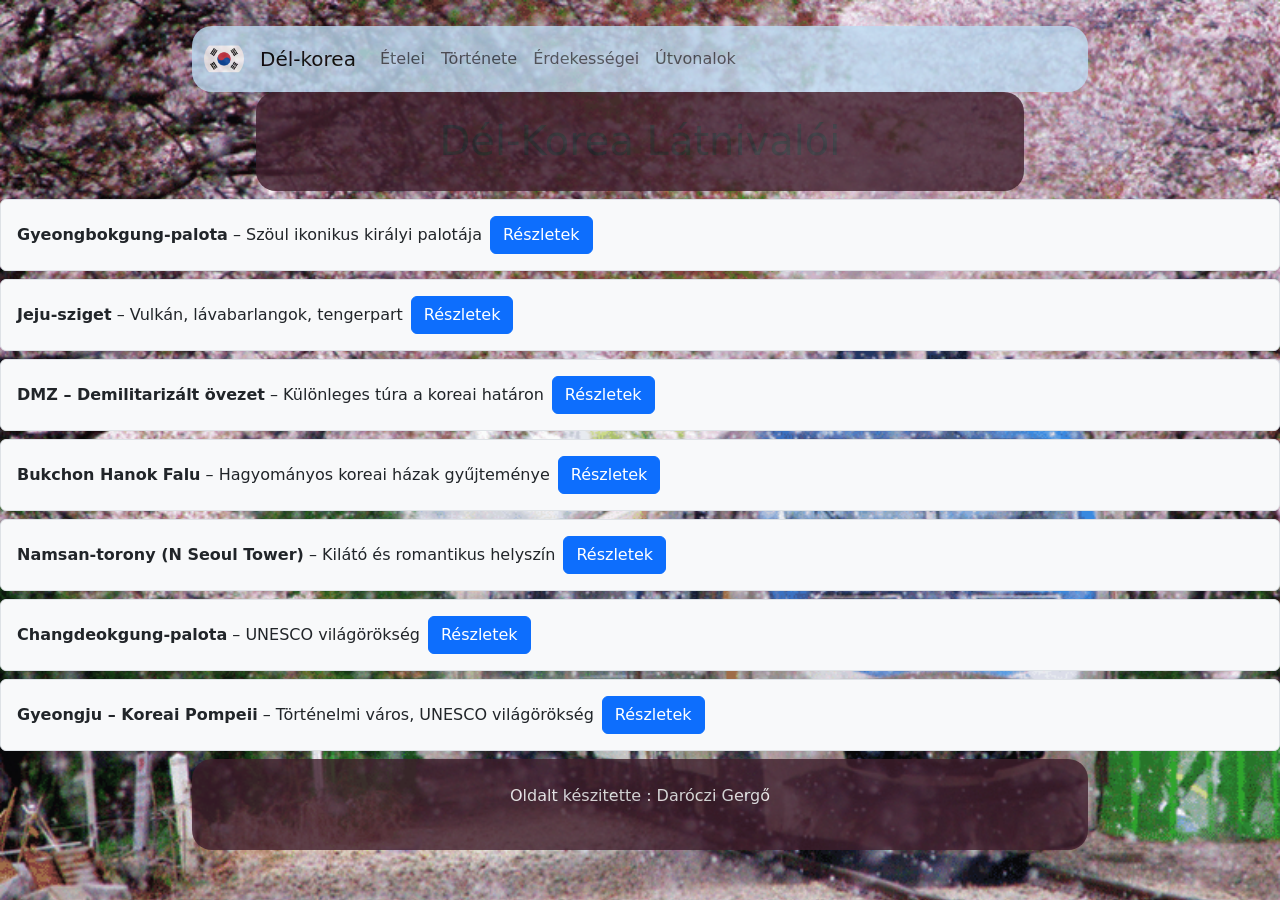
==== pages/Erdekessegei.html @ 54beb81a "nem teljesen az igazi" ====
<!DOCTYPE html>
<html lang="hu">
<head>
    <meta charset="UTF-8">
    <meta name="viewport" content="width=device-width, initial-scale=1.0">
    <title>Érdekességei</title>
    <link  id="favicon" rel="icon" type="image/x-icon" href="/Kepek/del-korea.ico">
    <link rel="stylesheet" href="/CSS/erdekessegei.css">
    <link href="https://cdn.jsdelivr.net/npm/bootstrap@5.3.3/dist/css/bootstrap.min.css" rel="stylesheet">
    <script src="https://cdn.jsdelivr.net/npm/bootstrap@5.3.3/dist/js/bootstrap.bundle.min.js"></script>
    
</head>

<body>
    <div id="menu"></div>
  <h1>Dél-Korea Látnivalói</h1>
  <div id="latnivalo-lista"></div>

  <!-- Modal -->
  <div id="modal" class="modalok modal hidden">
    <div class="modal-content">
      <span class="close">&times;</span>
      <h2 id="modal-title"></h2>
      <p id="modal-helyszin"></p>
      <p id="modal-reszletes"></p>
    </div>
  </div>

    <footer>
        <p>Oldalt készitette : Daróczi Gergő</p>
      </footer>
      <script src="/assets/menu.js"></script> 
      
      <script src="/assets/erdekesegei.js"></script>
   
</body>
</html>
---- CSS/erdekessegei.css ----
body {
    background-image: url(../Kepek/háttér.jpg); 
    background-repeat: no-repeat;
    background-size: cover;
    color: black; 
    margin: 0;
    font-family: Arial, sans-serif; 
}
footer{
    background-color: #3f1e2c;
    color: white;
    text-align: center;
    margin-left: auto;
    margin-right: auto;
    margin-bottom: auto;
    padding: 2%;;
    bottom: 0;
    width: 70%;
    opacity: 0.8;
    border-radius: 20px;
}
nav {
    width: 70%;
    margin: 2% auto 0 auto; 
    background-color: #bddbf2;
    color: black;
    padding: 10px;
    border-radius: 20px;
    opacity: 0.8;
}
h1{
    text-align: center;
    color: white;
    margin: 2% auto;
    padding: 2%;
    background-color: #3f1e2c;
    opacity: 0.8;
    width: 60%;
    border-radius: 20px;
}
.Fooldal {
    font-size: 30px;
    color: white;
    margin: 2% 15% 12% 15%; 
    padding: 5% 10%; 
    background-color: rgba(255, 255, 255, 0.5);
    border-radius: 10px;
    background-image: url(../Kepek/hatter.jpeg); 
    background-repeat: no-repeat;
    background-size: cover;
    /* opacity kivetem mert nem az igazi */
}
/*modal*/
.modal.hidden {
    display: none;
  }
  .modal {
    position: fixed;
    top: 0; left: 0;
    width: 100vw; height: 100vh;
    background: rgba(0, 0, 0, 0.5);
    display: flex;
    align-items: center;
    justify-content: center;
    z-index: 999;
  }
  
  .modal-content {
    background: white;
    padding: 2rem;
    border-radius: 10px;
    width: 90%;
    max-width: 500px;
    box-shadow: 0 0 20px black;
    position: relative;
  }
  
  .close {
    position: absolute;
    top: 10px; right: 15px;
    font-size: 24px;
    cursor: pointer;
  }
  .modalok{
    background-color: #3f1e2c;
    opacity: 0.9;
    color: white;
    margin: 2% 15% 12% 15%; 
 
  }
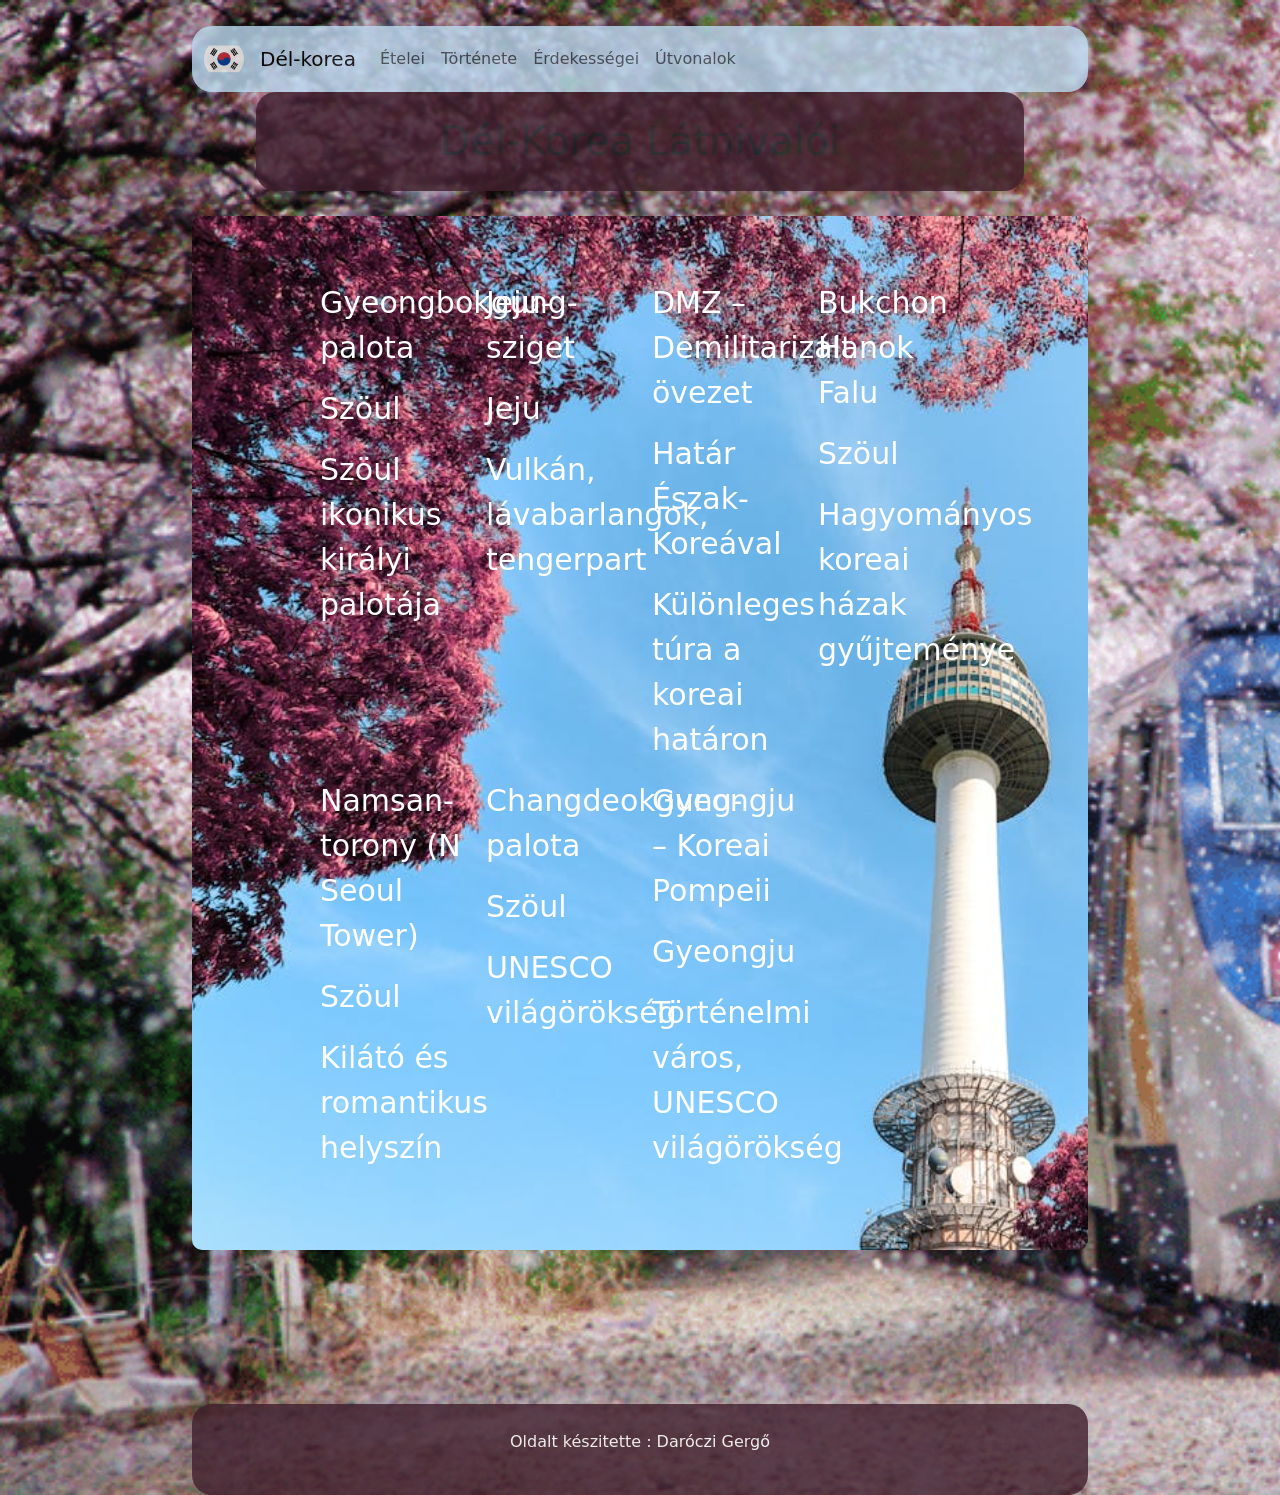
==== commit 8ac91108: "erdekessegei fel kesz" ====
--- a/pages/Erdekessegei.html
+++ b/pages/Erdekessegei.html
@@ -14,17 +14,33 @@
 <body>
     <div id="menu"></div>
   <h1>Dél-Korea Látnivalói</h1>
-  <div id="latnivalo-lista"></div>
+  <div class="Fooldal" id="nobel"></div>
+  <!-- The Modal -->
+<div class="modal" id="myModal">
+  <div class="modal-dialog">
+    <div class="modal-content">
 
-  <!-- Modal -->
-  <div id="modal" class="modalok modal hidden">
-    <div class="modal-content">
-      <span class="close">&times;</span>
-      <h2 id="modal-title"></h2>
-      <p id="modal-helyszin"></p>
-      <p id="modal-reszletes"></p>
+      <!-- Modal Header -->
+      <div class="modal-header">
+        <h4 class="modal-title" id="modalfej"></h4>
+        <button type="button" class="btn-close" data-bs-dismiss="modal"></button>
+      </div>
+
+      <!-- Modal body -->
+      <div id="modaltorzs" class="modal-body">
+        
+      </div>
+
+      <!-- Modal footer -->
+      <div class="modal-footer">
+        <button type="button" class="btn btn-danger" data-bs-dismiss="modal">Bezár</button>
+      </div>
+
     </div>
   </div>
+</div>
+
+ 
 
     <footer>
         <p>Oldalt készitette : Daróczi Gergő</p>
--- a/CSS/erdekessegei.css
+++ b/CSS/erdekessegei.css
@@ -50,41 +50,14 @@
     background-size: cover;
     /* opacity kivetem mert nem az igazi */
 }
-/*modal*/
-.modal.hidden {
-    display: none;
-  }
-  .modal {
-    position: fixed;
-    top: 0; left: 0;
-    width: 100vw; height: 100vh;
-    background: rgba(0, 0, 0, 0.5);
-    display: flex;
-    align-items: center;
-    justify-content: center;
-    z-index: 999;
-  }
-  
-  .modal-content {
-    background: white;
-    padding: 2rem;
-    border-radius: 10px;
-    width: 90%;
-    max-width: 500px;
-    box-shadow: 0 0 20px black;
-    position: relative;
-  }
-  
-  .close {
-    position: absolute;
-    top: 10px; right: 15px;
-    font-size: 24px;
-    cursor: pointer;
-  }
-  .modalok{
-    background-color: #3f1e2c;
-    opacity: 0.9;
-    color: white;
-    margin: 2% 15% 12% 15%; 
+
  
-  }+modal{
+  background-color: #bddbf2;
+  color: white;
+  opacity: 0.8;
+  margin: 2% 15% 12% 15%; 
+  padding: 5% 10%;
+  border-radius: 10px;
+   
+}
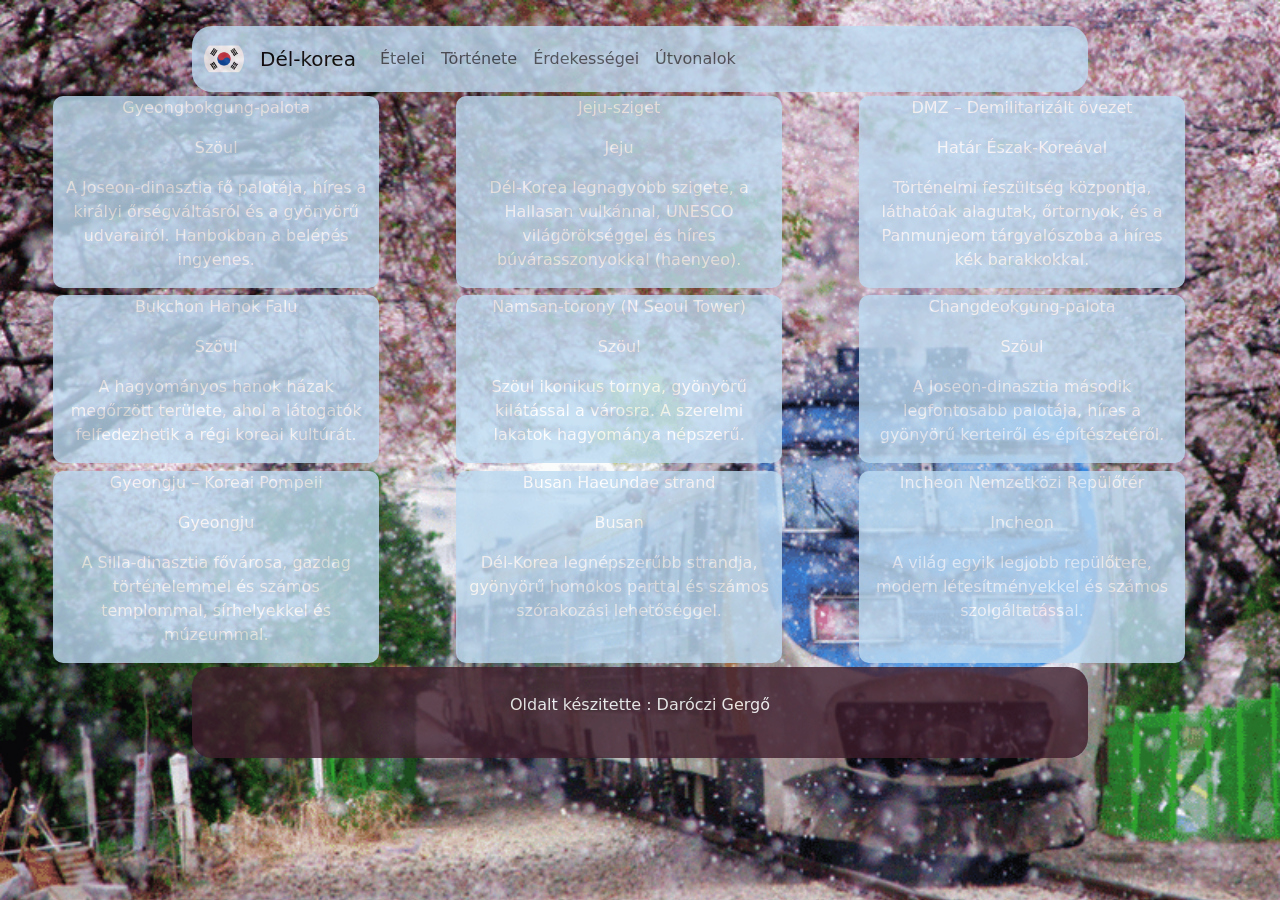
==== commit 578629af: "dél korea érdekeségei" ====
--- a/pages/Erdekessegei.html
+++ b/pages/Erdekessegei.html
@@ -13,8 +13,8 @@
 
 <body>
     <div id="menu"></div>
-  <h1>Dél-Korea Látnivalói</h1>
-  <div class="Fooldal" id="nobel"></div>
+  
+  <div  id="nobel"></div>
   <!-- The Modal -->
 <div class="modal" id="myModal">
   <div class="modal-dialog">
--- a/CSS/erdekessegei.css
+++ b/CSS/erdekessegei.css
@@ -23,18 +23,17 @@
     width: 70%;
     margin: 2% auto 0 auto; 
     background-color: #bddbf2;
-    color: black;
+    color: white;
     padding: 10px;
     border-radius: 20px;
     opacity: 0.8;
 }
-h1{
+.h1{
     text-align: center;
     color: white;
     margin: 2% auto;
     padding: 2%;
     background-color: #3f1e2c;
-    opacity: 0.8;
     width: 60%;
     border-radius: 20px;
 }
@@ -52,12 +51,15 @@
 }
 
  
-modal{
+#hatar{
   background-color: #bddbf2;
   color: white;
   opacity: 0.8;
-  margin: 2% 15% 12% 15%; 
-  padding: 5% 10%;
+  
+  margin-right: 0.9%;
+  margin-left: 5%;
+  margin-top: 0.3%;
   border-radius: 10px;
-   
+    text-align: center;
+  margin-bottom: 0.3%;
 }
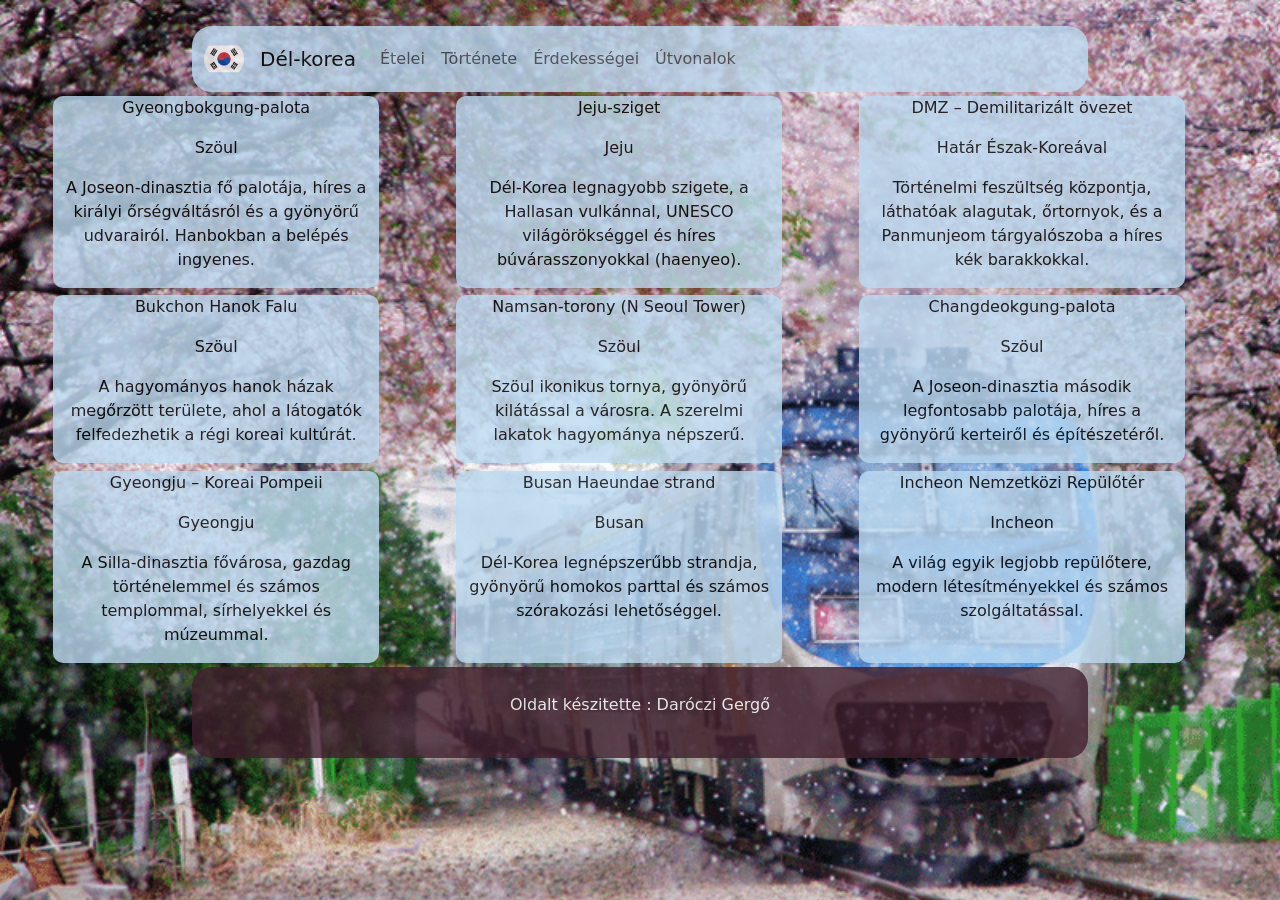
==== commit 4388648e: "index html" ====
--- a/pages/Erdekessegei.html
+++ b/pages/Erdekessegei.html
@@ -14,7 +14,7 @@
 <body>
     <div id="menu"></div>
   
-  <div  id="nobel"></div>
+  <div  id="erdekessegei"></div>
   <!-- The Modal -->
 <div class="modal" id="myModal">
   <div class="modal-dialog">
--- a/CSS/erdekessegei.css
+++ b/CSS/erdekessegei.css
@@ -53,7 +53,7 @@
  
 #hatar{
   background-color: #bddbf2;
-  color: white;
+  color: black;
   opacity: 0.8;
   
   margin-right: 0.9%;
